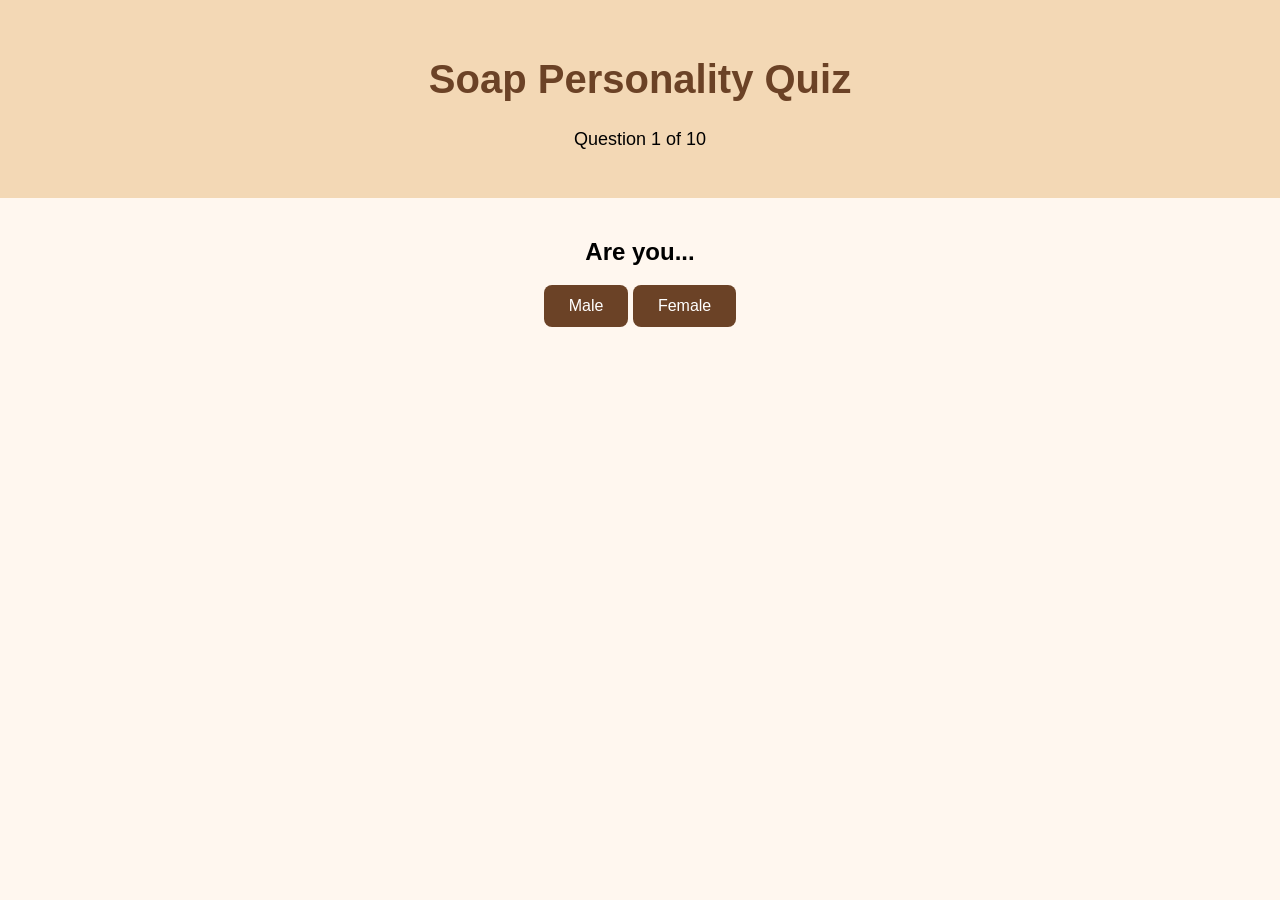
==== question1.html @ 46fe534b "Rename quiz.html to question1.html" ====
<!DOCTYPE html>
<html lang="en">
<head>
    <meta charset="UTF-8">
    <meta name="viewport" content="width=device-width, initial-scale=1.0">
    <title>Soap Personality Quiz</title>
    <link rel="stylesheet" href="style.css">
</head>

<body>

<header>
    <h1>Soap Personality Quiz</h1>
    <p>Question 1 of 10</p>
</header>

<main>

<section class="quiz-card">

    <h2>Are you...</h2>

    <button onclick="answerGender('male')">
        Male
    </button>

    <button onclick="answerGender('female')">
        Female
    </button>

</section>

</main>

<script src="script.js"></script>

</body>
</html>
---- style.css ----
body {
    font-family: Arial, sans-serif;
    background-color: #fff7ef;
    text-align: center;
    margin: 0;
    padding: 0;
}


header {
    background-color: #f3d8b5;
    padding: 30px;
}


h1 {
    color: #6b4226;
    font-size: 40px;
}


p {
    font-size: 18px;
}


main {
    padding: 20px;
}


.soap-image {

    width: 80%;
    max-width: 650px;

    border-radius: 15px;

    margin-top: 25px;

}


.quiz {

    background-color: white;

    max-width: 500px;

    margin: 30px auto;

    padding: 25px;

    border-radius: 15px;

}


select {

    padding: 10px;

    font-size: 16px;

}


button {

    background-color: #6b4226;

    color: white;

    border: none;

    padding: 12px 25px;

    border-radius: 8px;

    font-size: 16px;

    cursor: pointer;

}


button:hover {

    opacity: .8;

}


#result {

    color: #6b4226;

    margin-top: 20px;

}
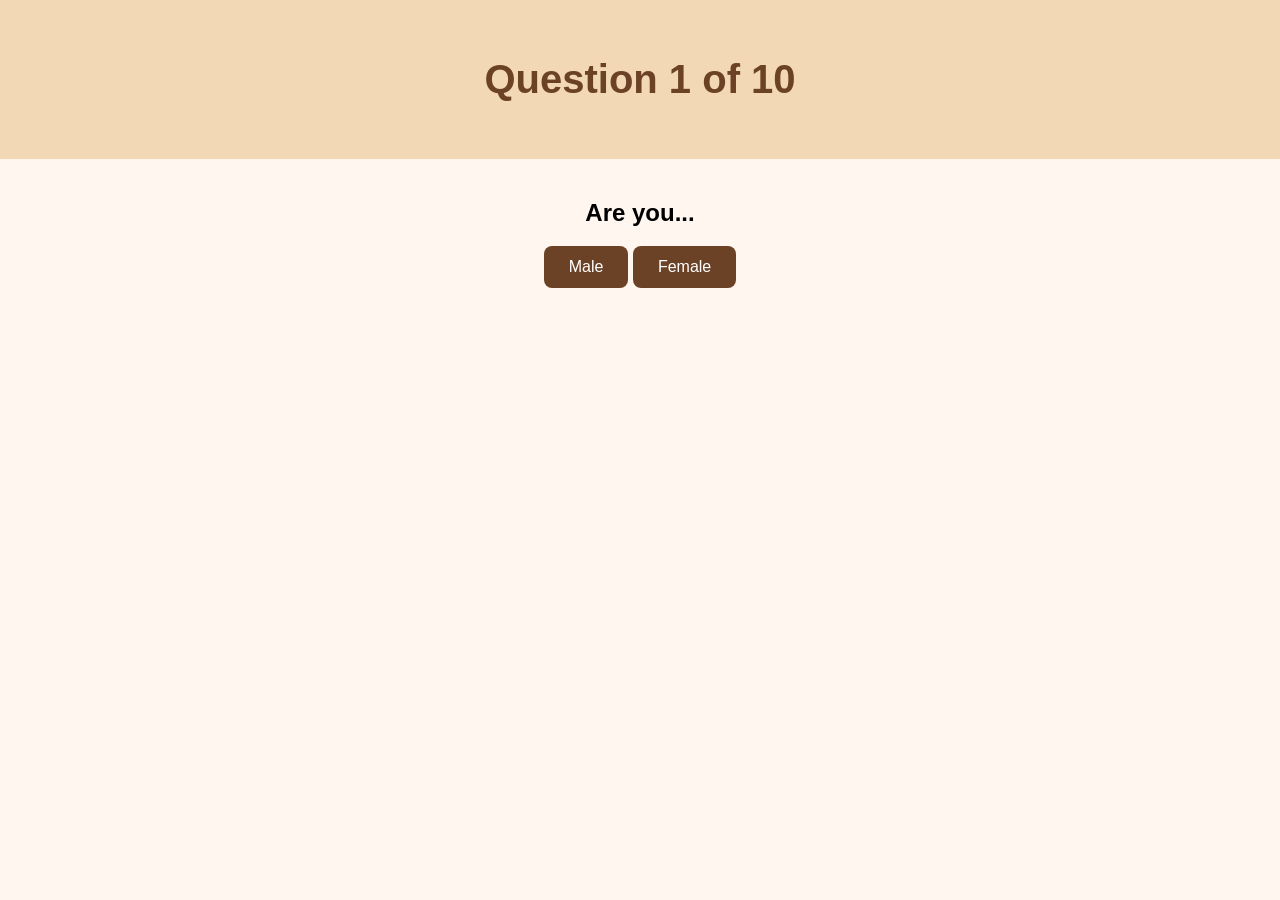
==== commit a08e2929: "Update title and button functions in question1.html" ====
--- a/question1.html
+++ b/question1.html
@@ -3,32 +3,33 @@
 <head>
     <meta charset="UTF-8">
     <meta name="viewport" content="width=device-width, initial-scale=1.0">
-    <title>Soap Personality Quiz</title>
+    <title>Question 1</title>
     <link rel="stylesheet" href="style.css">
 </head>
 
 <body>
 
 <header>
-    <h1>Soap Personality Quiz</h1>
-    <p>Question 1 of 10</p>
+
+<h1>Question 1 of 10</h1>
+
 </header>
 
 <main>
 
-<section class="quiz-card">
+<div class="question-box">
 
-    <h2>Are you...</h2>
+<h2>Are you...</h2>
 
-    <button onclick="answerGender('male')">
-        Male
-    </button>
+<button onclick="selectGender('male')">
+Male
+</button>
 
-    <button onclick="answerGender('female')">
-        Female
-    </button>
+<button onclick="selectGender('female')">
+Female
+</button>
 
-</section>
+</div>
 
 </main>
 
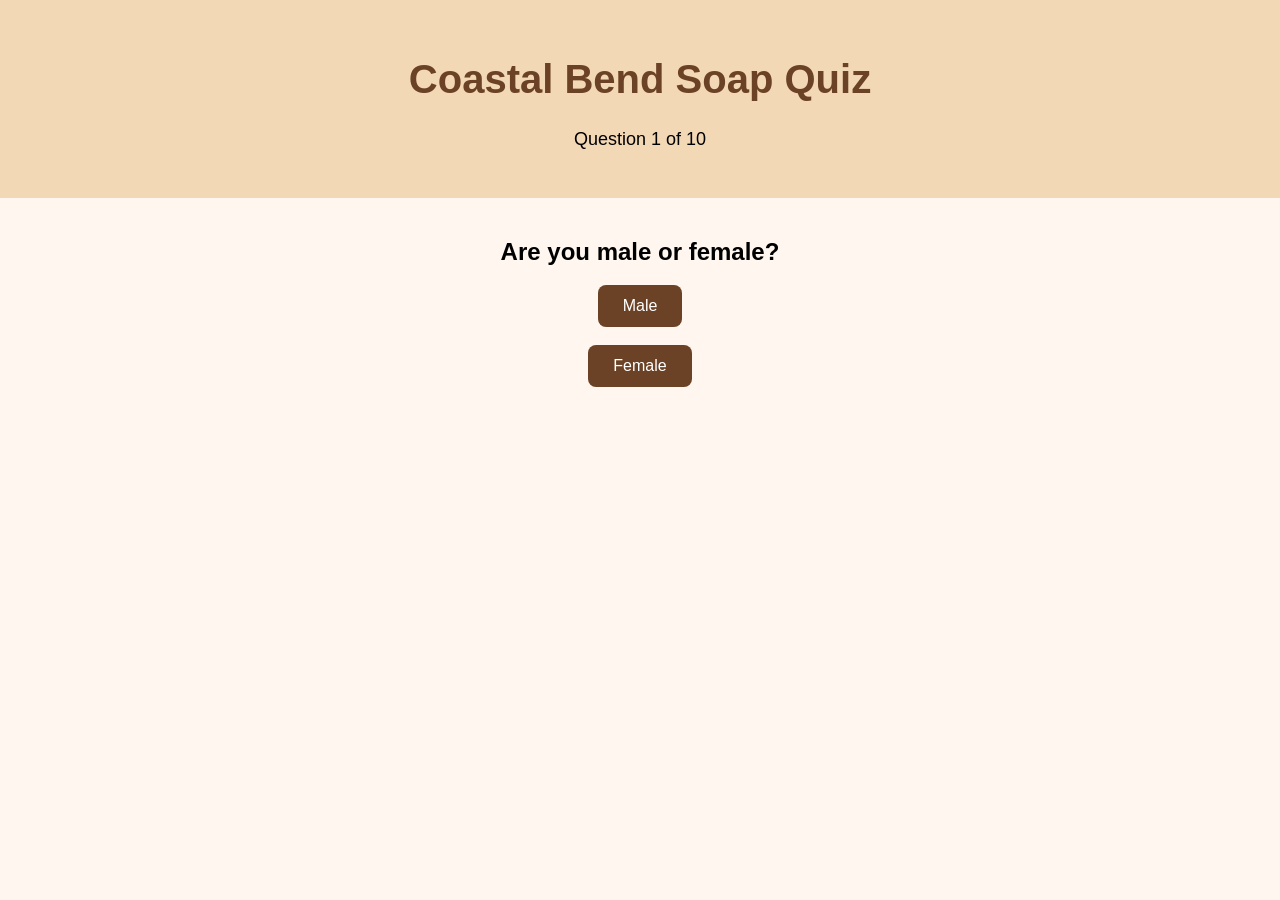
==== commit 6c78c133: "Update title and question format in question1.html" ====
--- a/question1.html
+++ b/question1.html
@@ -3,37 +3,89 @@
 <head>
     <meta charset="UTF-8">
     <meta name="viewport" content="width=device-width, initial-scale=1.0">
-    <title>Question 1</title>
+    <title>Question 1 - Coastal Bend Soap Quiz</title>
     <link rel="stylesheet" href="style.css">
 </head>
 
 <body>
 
 <header>
-
-<h1>Question 1 of 10</h1>
-
+    <h1>Coastal Bend Soap Quiz</h1>
+    <p>Question 1 of 10</p>
 </header>
 
 <main>
 
-<div class="question-box">
+    <div class="question-box">
 
-<h2>Are you...</h2>
+        <h2>Are you male or female?</h2>
 
-<button onclick="selectGender('male')">
-Male
-</button>
+        <button onclick="selectGender('male')">
+            Male
+        </button>
 
-<button onclick="selectGender('female')">
-Female
-</button>
+        <br><br>
 
-</div>
+        <button onclick="selectGender('female')">
+            Female
+        </button>
+
+    </div>
 
 </main>
 
-<script src="script.js"></script>
+<script>
+
+function selectGender(gender) {
+
+    let scores = JSON.parse(sessionStorage.getItem("soapScores"));
+
+    if (!scores) {
+
+        scores = {
+            perfectMan: 0,
+            turtleBeach: 0,
+            coffeeShop: 0,
+            lavender: 0,
+            shellSeeker: 0,
+            oatmealMilkHoney: 0,
+            bourbonVanilla: 0,
+            crazyForCoconut: 0
+        };
+
+    }
+
+    if (gender === "male") {
+
+        scores.perfectMan += 1;
+        scores.turtleBeach += 1;
+        scores.coffeeShop += 1;
+        scores.bourbonVanilla += 1;
+
+    }
+
+    if (gender === "female") {
+
+        scores.lavender += 1;
+        scores.shellSeeker += 1;
+        scores.oatmealMilkHoney += 1;
+        scores.crazyForCoconut += 1;
+
+    }
+
+    sessionStorage.setItem(
+        "soapScores",
+        JSON.stringify(scores)
+    );
+
+    alert("Answer saved!");
+
+    // Later this will go to question2.html
+    console.log(scores);
+
+}
+
+</script>
 
 </body>
 </html>
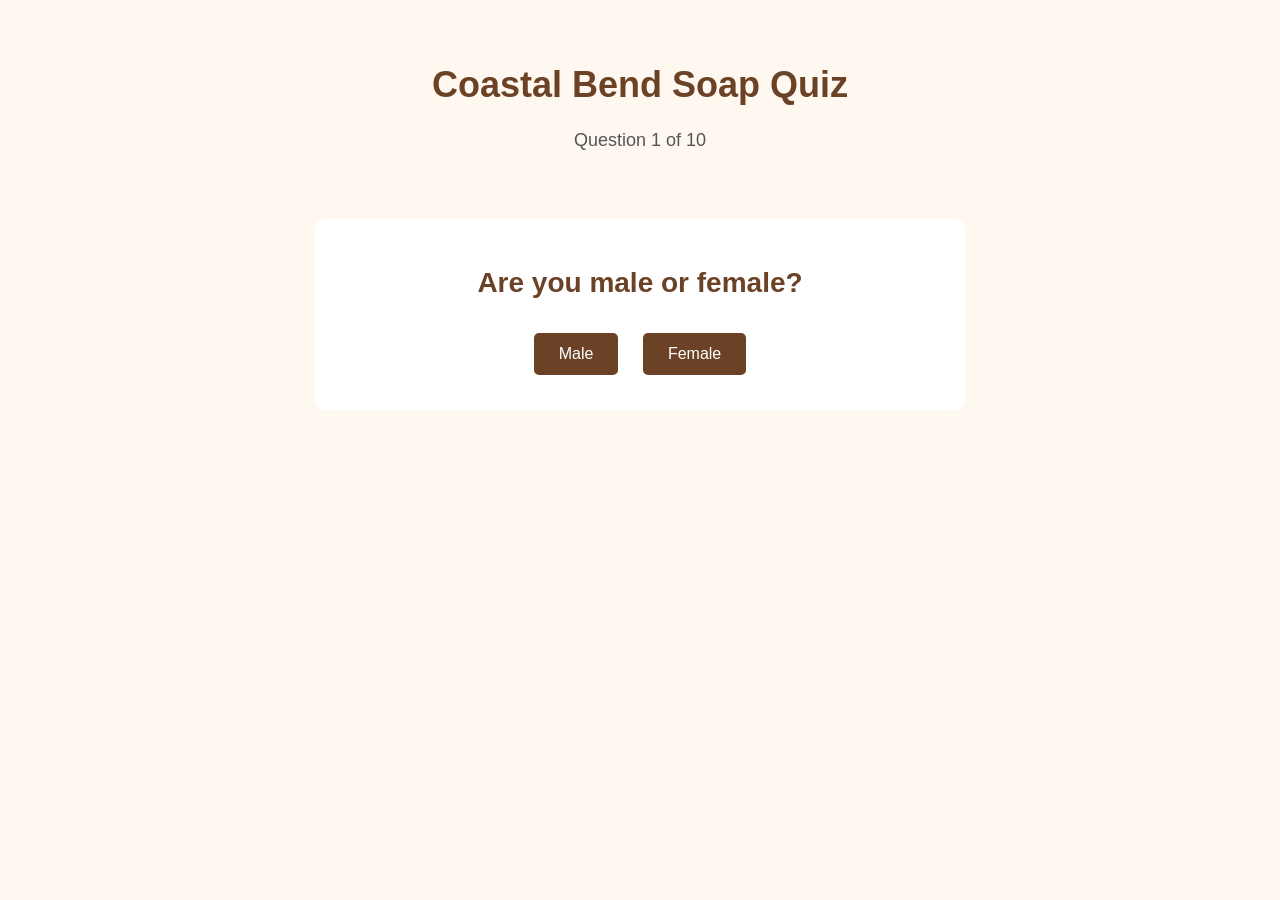
==== commit f437ee79: "Refactor gender selection buttons in question1.html" ====
--- a/question1.html
+++ b/question1.html
@@ -1,91 +1,63 @@
 <!DOCTYPE html>
 <html lang="en">
+
 <head>
+
     <meta charset="UTF-8">
     <meta name="viewport" content="width=device-width, initial-scale=1.0">
+
     <title>Question 1 - Coastal Bend Soap Quiz</title>
+
     <link rel="stylesheet" href="style.css">
+
 </head>
+
 
 <body>
 
+
 <header>
+
     <h1>Coastal Bend Soap Quiz</h1>
+
     <p>Question 1 of 10</p>
+
 </header>
+
+
 
 <main>
 
-    <div class="question-box">
 
-        <h2>Are you male or female?</h2>
+<div class="question-box">
 
-        <button onclick="selectGender('male')">
-            Male
-        </button>
 
-        <br><br>
+    <h2>Are you male or female?</h2>
 
-        <button onclick="selectGender('female')">
-            Female
-        </button>
 
-    </div>
+
+    <button onclick="answerGender('male')">
+        Male
+    </button>
+
+
+
+    <button onclick="answerGender('female')">
+        Female
+    </button>
+
+
+
+</div>
+
 
 </main>
 
-<script>
 
-function selectGender(gender) {
 
-    let scores = JSON.parse(sessionStorage.getItem("soapScores"));
+<script src="script.js"></script>
 
-    if (!scores) {
-
-        scores = {
-            perfectMan: 0,
-            turtleBeach: 0,
-            coffeeShop: 0,
-            lavender: 0,
-            shellSeeker: 0,
-            oatmealMilkHoney: 0,
-            bourbonVanilla: 0,
-            crazyForCoconut: 0
-        };
-
-    }
-
-    if (gender === "male") {
-
-        scores.perfectMan += 1;
-        scores.turtleBeach += 1;
-        scores.coffeeShop += 1;
-        scores.bourbonVanilla += 1;
-
-    }
-
-    if (gender === "female") {
-
-        scores.lavender += 1;
-        scores.shellSeeker += 1;
-        scores.oatmealMilkHoney += 1;
-        scores.crazyForCoconut += 1;
-
-    }
-
-    sessionStorage.setItem(
-        "soapScores",
-        JSON.stringify(scores)
-    );
-
-    alert("Answer saved!");
-
-    // Later this will go to question2.html
-    console.log(scores);
-
-}
-
-</script>
 
 </body>
+
 </html>
--- a/style.css
+++ b/style.css
@@ -1,100 +1,226 @@
 body {
     font-family: Arial, sans-serif;
-    background-color: #fff7ef;
+    background-color: #fff8f0;
     text-align: center;
     margin: 0;
-    padding: 0;
-}
-
+    padding: 20px;
+}
+
+
+/* Header */
 
 header {
-    background-color: #f3d8b5;
-    padding: 30px;
+    padding: 20px;
 }
 
 
 h1 {
     color: #6b4226;
-    font-size: 40px;
-}
-
-
-p {
+    font-size: 36px;
+}
+
+
+header p {
     font-size: 18px;
-}
-
+    color: #555;
+}
+
+
+
+/* Main area */
 
 main {
-    padding: 20px;
-}
-
+    margin-top: 20px;
+}
+
+
+
+/* Homepage soap image */
 
 .soap-image {
-
     width: 80%;
-    max-width: 650px;
-
-    border-radius: 15px;
-
-    margin-top: 25px;
-
-}
-
-
-.quiz {
+    max-width: 600px;
+    border-radius: 10px;
+    margin: 20px;
+}
+
+
+
+/* Welcome box */
+
+.welcome {
 
     background-color: white;
 
     max-width: 500px;
 
+    margin: 20px auto;
+
+    padding: 25px;
+
+    border-radius: 10px;
+
+}
+
+
+.welcome h2 {
+
+    color: #6b4226;
+
+}
+
+
+.welcome p {
+
+    font-size: 17px;
+
+    line-height: 1.5;
+
+}
+
+
+
+/* Start Quiz Button */
+
+.start-button {
+
+    display: inline-block;
+
+    background-color: #6b4226;
+
+    color: white;
+
+    padding: 12px 25px;
+
+    border-radius: 5px;
+
+    text-decoration: none;
+
+    font-size: 16px;
+
+    margin-top: 15px;
+
+}
+
+
+.start-button:hover {
+
+    opacity: 0.8;
+
+}
+
+
+
+/* Question pages */
+
+.question-box {
+
+    background-color: white;
+
+    max-width: 600px;
+
     margin: 30px auto;
 
     padding: 25px;
 
-    border-radius: 15px;
-
-}
-
-
-select {
-
-    padding: 10px;
+    border-radius: 10px;
+
+}
+
+
+.question-box h2 {
+
+    color: #6b4226;
+
+    font-size: 28px;
+
+}
+
+
+
+/* Answer buttons */
+
+button {
+
+    background-color: #6b4226;
+
+    color: white;
+
+    border: none;
+
+    padding: 12px 25px;
+
+    border-radius: 5px;
 
     font-size: 16px;
 
-}
-
-
-button {
-
-    background-color: #6b4226;
-
-    color: white;
-
-    border: none;
-
-    padding: 12px 25px;
-
-    border-radius: 8px;
-
-    font-size: 16px;
-
     cursor: pointer;
 
+    margin: 10px;
+
 }
 
 
 button:hover {
 
-    opacity: .8;
-
-}
-
-
-#result {
-
-    color: #6b4226;
-
-    margin-top: 20px;
-
-}
+    opacity: 0.8;
+
+}
+
+
+
+/* Question answer image cards */
+
+.answer-option {
+
+    margin: 25px auto;
+
+}
+
+
+
+.answer-option img {
+
+    width: 250px;
+
+    height: 160px;
+
+    object-fit: cover;
+
+    border-radius: 10px;
+
+    display: block;
+
+    margin: 0 auto 10px;
+
+}
+
+
+
+/* Makes quiz choices stack nicely on smaller screens */
+
+@media (max-width: 600px) {
+
+    .soap-image {
+
+        width: 95%;
+
+    }
+
+
+    .answer-option img {
+
+        width: 90%;
+
+        height: auto;
+
+    }
+
+
+    h1 {
+
+        font-size: 30px;
+
+    }
+
+}
